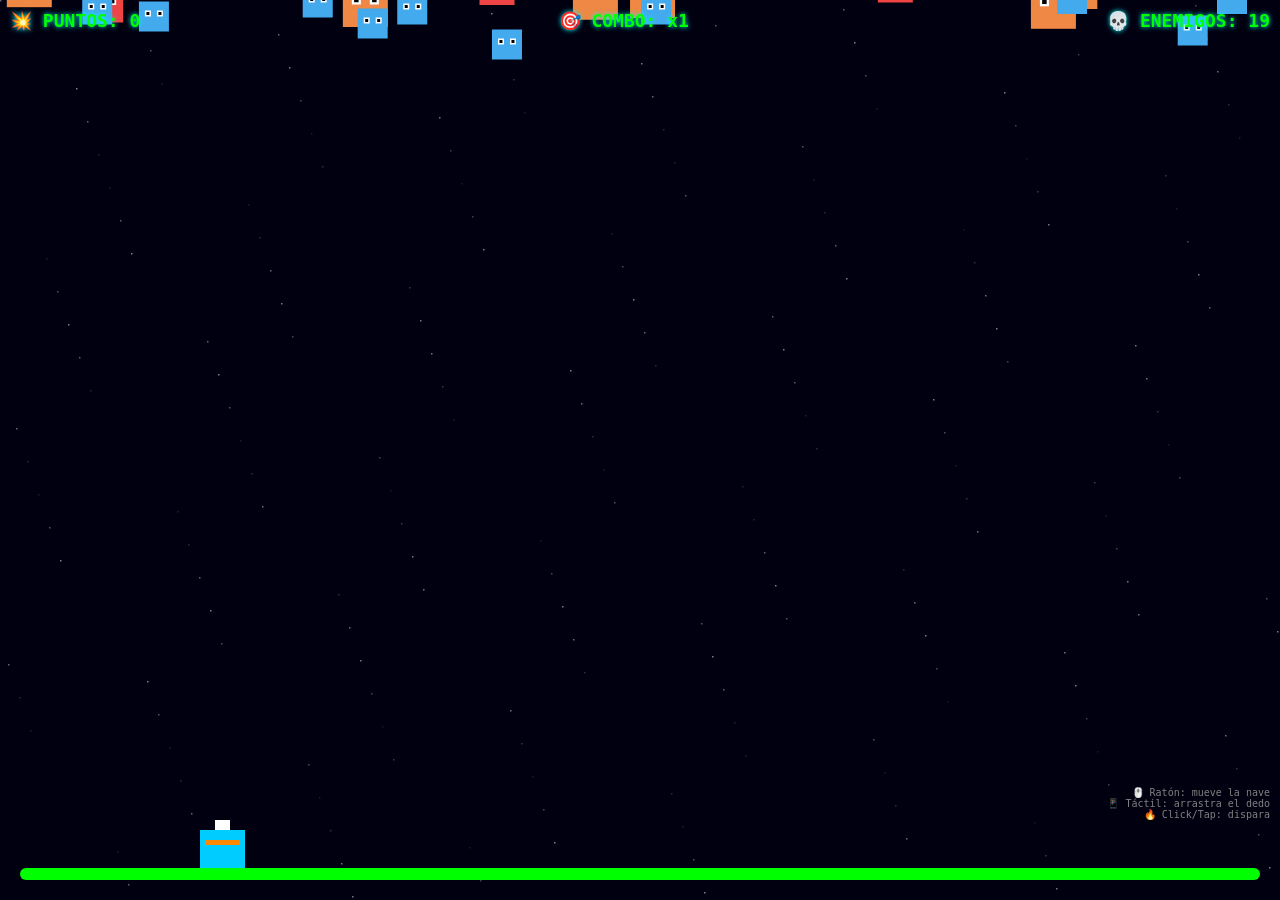
==== normal.html @ 7bb1ff4d "Update normal.html Versión mejorada con mejores enemigos." ====
<!—  Normal y good —>

<!DOCTYPE html>
<html>
<head>
<meta charset="UTF-8">
<meta name="viewport" content="width=device-width, initial-scale=1.0, user-scalable=no">
<title>✨ NAVE ESPACIAL - Single Player ✨</title>
<style>
* { margin: 0; padding: 0; box-sizing: border-box; touch-action: none; }
body { background: black; overflow: hidden; height: 100vh; font-family: monospace; }
canvas { display: block; background: #001; width: 100%; height: 100%; }
#ui {
    position: absolute;
    top: 10px;
    left: 10px;
    right: 10px;
    display: flex;
    justify-content: space-between;
    color: lime;
    font-size: 18px;
    font-weight: bold;
    text-shadow: 0 0 5px cyan;
    pointer-events: none;
    z-index: 10;
}
#healthBar {
    position: absolute;
    bottom: 20px;
    left: 20px;
    right: 20px;
    height: 12px;
    background: #300;
    border-radius: 10px;
    overflow: hidden;
}
#healthFill {
    width: 100%;
    height: 100%;
    background: #0f0;
    transition: width 0.2s;
}
#gameOver {
    position: absolute;
    top: 50%;
    left: 50%;
    transform: translate(-50%, -50%);
    background: rgba(0,0,0,0.9);
    color: white;
    padding: 30px;
    border-radius: 20px;
    text-align: center;
    display: none;
    z-index: 20;
    border: 2px solid cyan;
}
#restartBtn {
    margin-top: 20px;
    padding: 10px 30px;
    font-size: 20px;
    background: cyan;
    border: none;
    border-radius: 10px;
    font-weight: bold;
}
#controlsHint {
    position: absolute;
    bottom: 80px;
    right: 10px;
    color: gray;
    font-size: 10px;
    text-align: right;
}
@media (max-width: 600px) {
    #ui { font-size: 14px; }
}
</style>
</head>
<body>
<canvas id="canvas"></canvas>
<div id="ui">
    <span>💥 PUNTOS: <span id="score">0</span></span>
    <span>🎯 COMBO: x<span id="combo">1</span></span>
    <span>💀 ENEMIGOS: <span id="enemyCount">0</span></span>
</div>
<div id="healthBar"><div id="healthFill"></div></div>
<div id="controlsHint">
    🖱️ Ratón: mueve la nave<br>
    📱 Táctil: arrastra el dedo<br>
    🔥 Click/Tap: dispara
</div>
<div id="gameOver">
    <h2>💀 GAME OVER 💀</h2>
    <p>Puntuación final: <span id="finalScore">0</span></p>
    <button id="restartBtn">🔄 REINICIAR</button>
</div>

<script>
const canvas = document.getElementById('canvas');
const ctx = canvas.getContext('2d');

// ========== CONFIGURACIÓN ==========
let width, height;
let score = 0;
let combo = 1;
let comboTimeout = null;
let gameRunning = true;

// Nave
let player = {
    x: 200,
    width: 45,
    height: 45,
    lives: 5,
    invincibleFrames: 0,
    shootCooldown: 0
};

// Entidades
let enemies = [];
let bullets = [];
let particles = [];

// ========== FUNCIONES ÚTILES ==========
function resize() {
    width = canvas.width = window.innerWidth;
    height = canvas.height = window.innerHeight;
    player.x = Math.min(Math.max(player.x, 20), width - player.width - 20);
}
window.addEventListener('resize', resize);

// Movimiento táctil/mouse
let isDragging = false;

function handleMove(clientX) {
    if (!gameRunning) return;
    const rect = canvas.getBoundingClientRect();
    let newX = clientX - rect.left - player.width/2;
    newX = Math.min(Math.max(newX, 10), width - player.width - 10);
    player.x = newX;
}

canvas.addEventListener('mousemove', (e) => {
    if (isDragging || e.buttons === 1) handleMove(e.clientX);
});
canvas.addEventListener('mousedown', (e) => {
    isDragging = true;
    handleMove(e.clientX);
    shoot();
});
window.addEventListener('mouseup', () => isDragging = false);

canvas.addEventListener('touchmove', (e) => {
    e.preventDefault();
    handleMove(e.touches[0].clientX);
    shoot();
});
canvas.addEventListener('touchstart', (e) => {
    e.preventDefault();
    handleMove(e.touches[0].clientX);
    shoot();
});

// Disparo
function shoot() {
    if (!gameRunning) return;
    if (player.shootCooldown > 0) return;
    
    for (let i = 0; i < 3; i++) {
        bullets.push({
            x: player.x + player.width/2 - 3,
            y: height - 70,
            width: 6,
            height: 15
        });
    }
    
    player.shootCooldown = 10;
    createParticles(player.x + player.width/2, height - 65, '#ff0', 5);
}

// Teclado
document.addEventListener('keydown', (e) => {
    if (e.code === 'Space' || e.code === 'ArrowUp') {
        e.preventDefault();
        shoot();
    }
    if (e.code === 'ArrowLeft') handleMove(player.x + player.width/2 - 30);
    if (e.code === 'ArrowRight') handleMove(player.x + player.width/2 + 30);
});

// Partículas
function createParticles(x, y, color, count) {
    for(let i = 0; i < count; i++) {
        particles.push({
            x, y,
            vx: (Math.random() - 0.5) * 6,
            vy: (Math.random() - 0.5) * 6 - 2,
            life: 20,
            color: color
        });
    }
}

// ========== ENEMIGOS ==========
function spawnEnemy() {
    if (!gameRunning) return;
    if (enemies.length > 60) return;  // Límite para no colapsar
    
    const types = [
        { color: '#e44', health: 1, points: 10, size: 35, speedY: 2.5, name: 'normal' },
        { color: '#e84', health: 2, points: 25, size: 45, speedY: 1.8, name: 'tanque' },
        { color: '#4ae', health: 1, points: 15, size: 30, speedY: 3.5, name: 'rápido' },
        { color: '#f4f', health: 3, points: 50, size: 50, speedY: 1.2, name: 'jefe' }
    ];
    const type = types[Math.floor(Math.random() * (score < 500 ? 3 : 4))];
    
    enemies.push({
        x: Math.random() * (width - type.size),
        y: -type.size,
        width: type.size,
        height: type.size,
        health: type.health,
        maxHealth: type.health,
        points: type.points,
        color: type.color,
        speedY: Math.min(type.speedY + (score / 2000), 12),
        speedX: (Math.random() - 0.5) * 1.5,
        type: type.name
    });
}

// ========== ACTUALIZAR LÓGICA ==========
function update() {
    if (!gameRunning) return;
    
    if (player.shootCooldown > 0) player.shootCooldown--;
    if (player.invincibleFrames > 0) player.invincibleFrames--;
    
    setInterval(() => {
        spawnEnemy();
    }, 1000);
    
    // Mover balas
    for(let i = 0; i < bullets.length; i++) {
        bullets[i].y -= 8;
        if (bullets[i].y + bullets[i].height < 0 || bullets[i].y > height) {
            bullets.splice(i,1);
            i--;
        }
    }
    
    // Mover enemigos y colisiones con nave
    for(let i = 0; i < enemies.length; i++) {
        const e = enemies[i];
        e.x += e.speedX;
        e.y += e.speedY;
        
        if (e.x < 0 || e.x + e.width > width) e.speedX *= -1;
        
        // Fuera de pantalla (pierde vida)
        if (e.y + e.height > height + 100) {
            enemies.splice(i,1);
            if (player.invincibleFrames === 0 && gameRunning) {
                player.lives--;
                updateHealthBar();
                player.invincibleFrames = 40;
                createParticles(player.x + player.width/2, height - 50, '#f00', 15);
                if (player.lives <= 0) gameOver();
            }
            i--;
            continue;
        }
        
        // Colisión con nave
        if (player.invincibleFrames === 0 && 
            e.x < player.x + player.width &&
            e.x + e.width > player.x &&
            e.y + e.height > height - 70 &&
            e.y < height - 25) {
            
            player.lives--;
            updateHealthBar();
            player.invincibleFrames = 40;
            createParticles(player.x + player.width/2, height - 50, '#f00', 15);
            
            e.health--;
            if (e.health <= 0) {
                addScore(e.points);
                createParticles(e.x + e.width/2, e.y + e.height/2, e.color, 20);
                
                // Los enemigos normales y jefes pueden generar minis (pero con límite)
                if (e.type !== 'mini' && enemies.length < 80) {
                    for (let m = 0; m < 2; m++) {
                        enemies.push({
                            x: e.x + (Math.random() - 0.5) * 20,
                            y: e.y,
                            width: e.width * 0.6,
                            height: e.height * 0.6,
                            health: 1,
                            points: Math.floor(e.points * 0.3),
                            color: e.color,
                            speedY: e.speedY * 1.2,
                            speedX: (Math.random() - 0.5) * 2,
                            type: 'mini'
                        });
                    }
                }
                enemies.splice(i,1);
                i--;
            }
            
            if (player.lives <= 0) gameOver();
        }
    }
    
    // Colisiones balas vs enemigos
    for(let i = 0; i < bullets.length; i++) {
        const b = bullets[i];
        for(let j = 0; j < enemies.length; j++) {
            const e = enemies[j];
            if (b.x < e.x + e.width && b.x + b.width > e.x &&
                b.y < e.y + e.height && b.y + b.height > e.y) {
                
                bullets.splice(i,1);
                e.health--;
                
                if (e.health <= 0) {
                    addScore(e.points);
                    createParticles(e.x + e.width/2, e.y + e.height/2, e.color, 15);
                    enemies.splice(j,1);
                } else {
                    createParticles(b.x, b.y, '#ffa', 3);
                }
                i--;
                break;
            }
        }
    }
    
    // Actualizar partículas
    for(let i = 0; i < particles.length; i++) {
        particles[i].x += particles[i].vx;
        particles[i].y += particles[i].vy;
        particles[i].life--;
        if (particles[i].life <= 0) particles.splice(i,1);
    }
}

// Sistema de combo
function addScore(points) {
    if (comboTimeout) clearTimeout(comboTimeout);
    
    const comboBonus = combo;
    const totalGain = points * comboBonus;
    score += totalGain;
    document.getElementById('score').innerText = score;
    
    combo++;
    document.getElementById('combo').innerText = combo;
    
    showFloatingText(`+${totalGain} (x${comboBonus})`, player.x + player.width/2, height - 90);
    
    comboTimeout = setTimeout(() => {
        combo = 1;
        document.getElementById('combo').innerText = combo;
    }, 2000);
}

function showFloatingText(text, x, y) {
    const div = document.createElement('div');
    div.innerText = text;
    div.style.position = 'absolute';
    div.style.left = x + 'px';
    div.style.top = y + 'px';
    div.style.color = '#ff0';
    div.style.fontWeight = 'bold';
    div.style.fontSize = '20px';
    div.style.fontFamily = 'monospace';
    div.style.pointerEvents = 'none';
    div.style.zIndex = 100;
    div.style.textShadow = '0 0 3px black';
    document.body.appendChild(div);
    setTimeout(() => div.remove(), 800);
}

function updateHealthBar() {
    const percent = Math.max(0, (player.lives / 5) * 100);
    document.getElementById('healthFill').style.width = percent + '%';
    if (percent < 30) document.getElementById('healthFill').style.backgroundColor = '#f00';
    else if (percent < 60) document.getElementById('healthFill').style.backgroundColor = '#ff0';
    else document.getElementById('healthFill').style.backgroundColor = '#0f0';
}

function gameOver() {
    gameRunning = false;
    document.getElementById('finalScore').innerText = score;
    document.getElementById('gameOver').style.display = 'block';
}

function restart() {
    score = 0;
    combo = 1;
    player.lives = 5;
    player.invincibleFrames = 0;
    player.x = width/2;
    enemies = [];
    bullets = [];
    particles = [];
    gameRunning = true;
    document.getElementById('score').innerText = '0';
    document.getElementById('combo').innerText = '1';
    document.getElementById('gameOver').style.display = 'none';
    updateHealthBar();
}

// ========== DIBUJADO ==========
function draw() {
    ctx.clearRect(0, 0, width, height);
    
    // Estrellas
    for(let i = 0; i < 200; i++) {
        ctx.fillStyle = `rgba(255,255,255,${0.3 + Math.sin(Date.now() * 0.001 + i) * 0.2})`;
        ctx.fillRect((i * 131) % width, (i * 253) % height, 1.5, 1.5);
    }
    
    bullets.forEach(b => {
        ctx.fillStyle = '#ff4';
        ctx.shadowBlur = 8;
        ctx.fillRect(b.x, b.y, b.width, b.height);
    });
    
    enemies.forEach(e => {
        ctx.fillStyle = e.color;
        ctx.shadowBlur = 5;
        ctx.fillRect(e.x, e.y, e.width, e.height);
        if (e.health > 1) {
            ctx.fillStyle = '#f00';
            ctx.fillRect(e.x, e.y - 8, e.width, 4);
            ctx.fillStyle = '#0f0';
            ctx.fillRect(e.x, e.y - 8, e.width * (e.health / e.maxHealth), 4);
        }
        ctx.fillStyle = '#fff';
        ctx.fillRect(e.x + e.width*0.2, e.y + e.height*0.3, e.width*0.2, e.height*0.2);
        ctx.fillRect(e.x + e.width*0.6, e.y + e.height*0.3, e.width*0.2, e.height*0.2);
        ctx.fillStyle = '#000';
        ctx.fillRect(e.x + e.width*0.25, e.y + e.height*0.35, e.width*0.1, e.height*0.1);
        ctx.fillRect(e.x + e.width*0.65, e.y + e.height*0.35, e.width*0.1, e.height*0.1);
    });
    
    if (player.invincibleFrames % 6 < 3 || player.invincibleFrames === 0) {
        ctx.fillStyle = '#0cf';
        ctx.shadowBlur = 10;
        ctx.fillRect(player.x, height - 70, player.width, player.height);
        ctx.fillStyle = '#fff';
        ctx.fillRect(player.x + 15, height - 80, 15, 10);
        ctx.fillStyle = '#f80';
        ctx.fillRect(player.x + 5, height - 60, 35, 5);
    }
    
    particles.forEach(p => {
        ctx.fillStyle = p.color;
        ctx.fillRect(p.x, p.y, 3, 3);
    });
    
    ctx.shadowBlur = 0;
    document.getElementById('enemyCount').innerText = enemies.length;
    requestAnimationFrame(draw);
}

resize();
setInterval(() => { if(gameRunning) update(); }, 1000/60);
draw();
document.getElementById('restartBtn').addEventListener('click', restart);
</script>
</body>
</html>
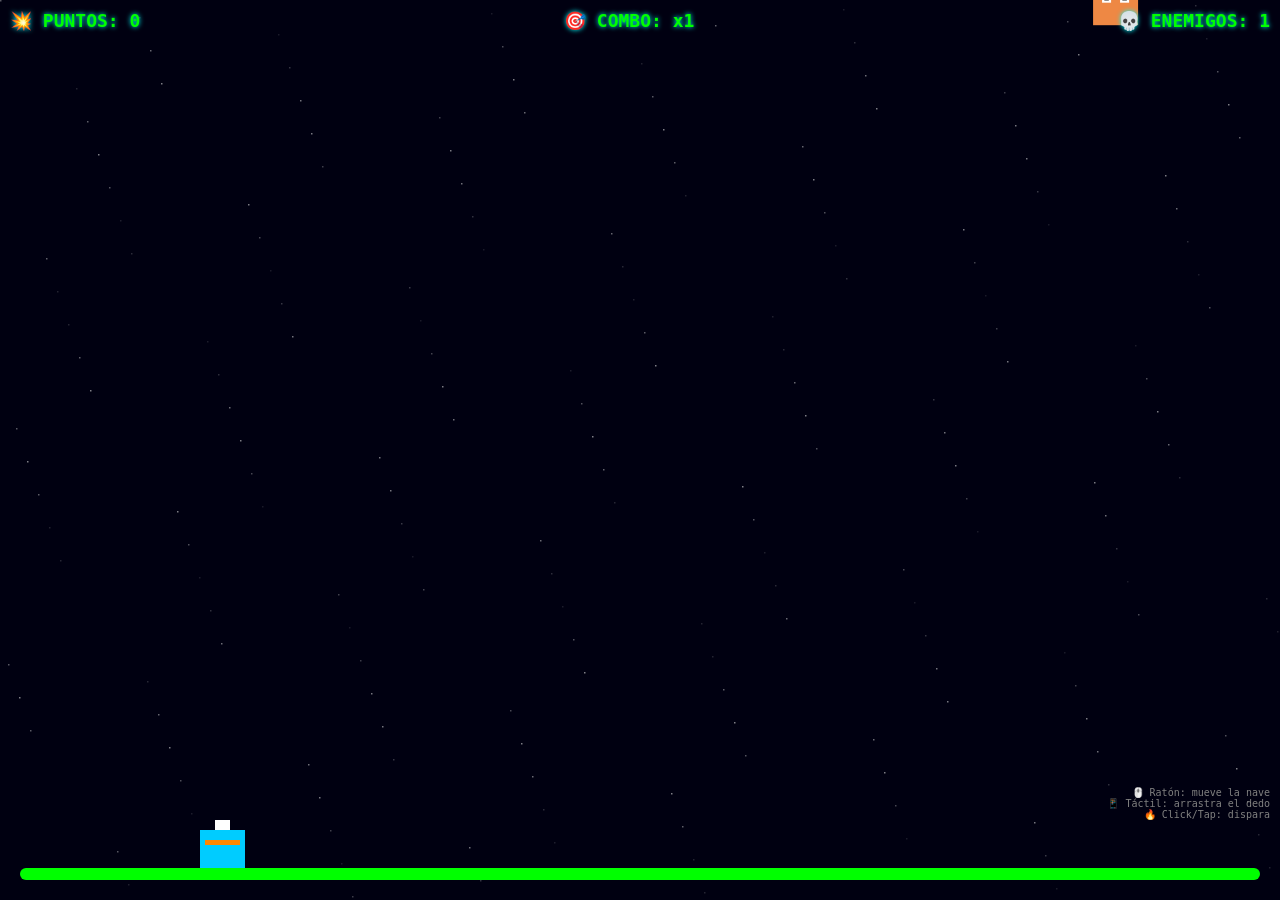
==== commit dc8235f5: "Update normal.html Versión mejorada de los enemigos: V-1.2" ====
--- a/normal.html
+++ b/normal.html
@@ -1,3 +1,4 @@
+<!-- 2D game -->
 <!—  Normal y good —>
 
 <!DOCTYPE html>
@@ -230,16 +231,18 @@
     });
 }
 
+// === Mejora de enemigos: ===
+
+setInterval(() => {
+        spawnEnemy();
+    }, 1000);
+
 // ========== ACTUALIZAR LÓGICA ==========
 function update() {
     if (!gameRunning) return;
     
     if (player.shootCooldown > 0) player.shootCooldown--;
     if (player.invincibleFrames > 0) player.invincibleFrames--;
-    
-    setInterval(() => {
-        spawnEnemy();
-    }, 1000);
     
     // Mover balas
     for(let i = 0; i < bullets.length; i++) {
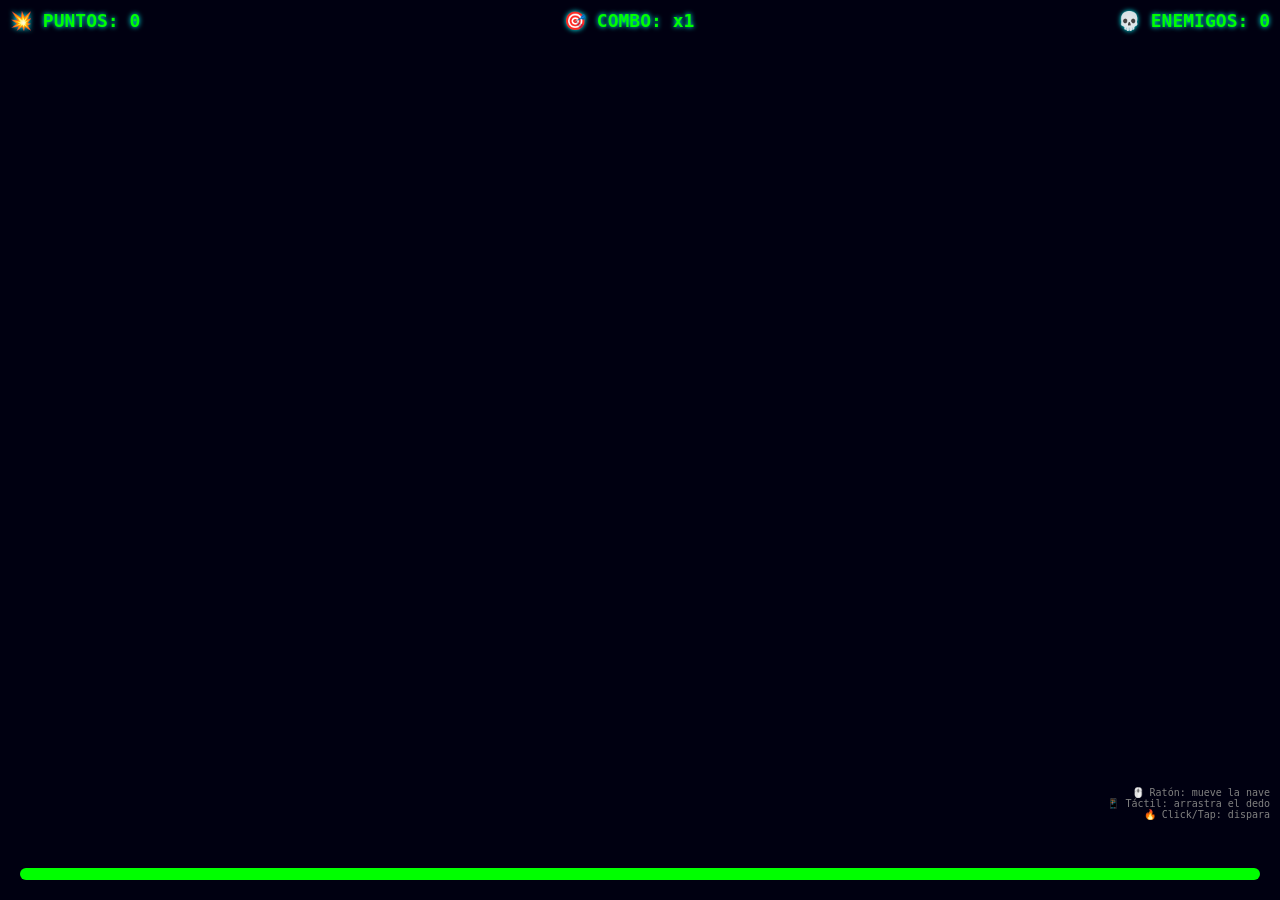
==== commit 360d4602: "Update normal.html Cambio de la velocidad. V-1.3" ====
--- a/normal.html
+++ b/normal.html
@@ -235,7 +235,7 @@
 
 setInterval(() => {
         spawnEnemy();
-    }, 1000);
+    }, 1000 - enemies[i].speedY);
 
 // ========== ACTUALIZAR LÓGICA ==========
 function update() {
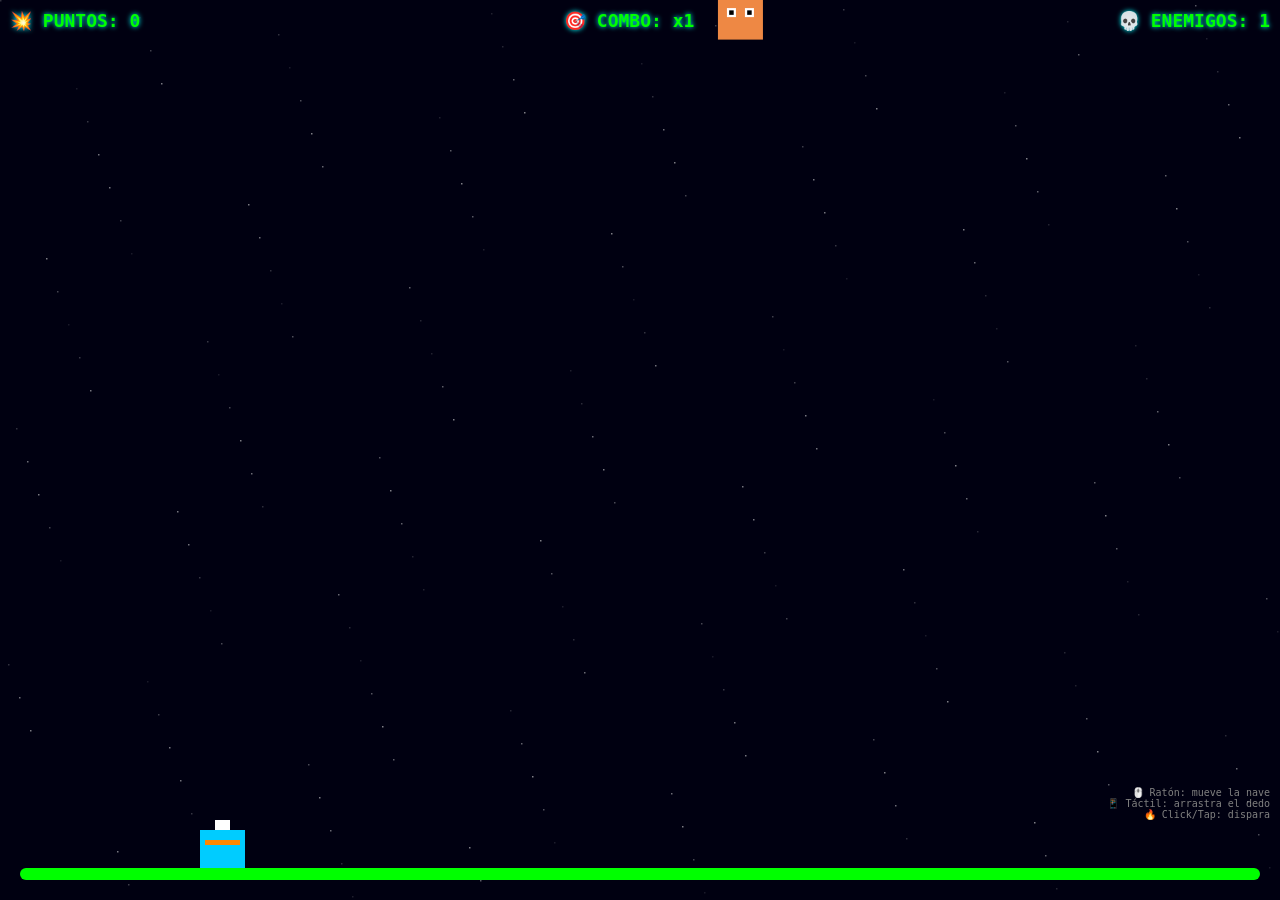
==== commit 3847d423: "Update normal.html Ya. Ahora si porque quité enemies[i] que en realidad no existe al principio. V-1." ====
--- a/normal.html
+++ b/normal.html
@@ -232,14 +232,22 @@
 }
 
 // === Mejora de enemigos: ===
+let intervalAparence = 1000 - score;
 
 setInterval(() => {
         spawnEnemy();
-    }, 1000 - enemies[i].speedY);
+    }, intervalAparence);
 
 // ========== ACTUALIZAR LÓGICA ==========
 function update() {
     if (!gameRunning) return;
+    
+    // Actualización de el intervalo de aparición de enemigos
+    if (intervalAparence < 10) {
+        intervalAparence = 10;
+    } else {
+        intervalAparence ++;
+    }
     
     if (player.shootCooldown > 0) player.shootCooldown--;
     if (player.invincibleFrames > 0) player.invincibleFrames--;
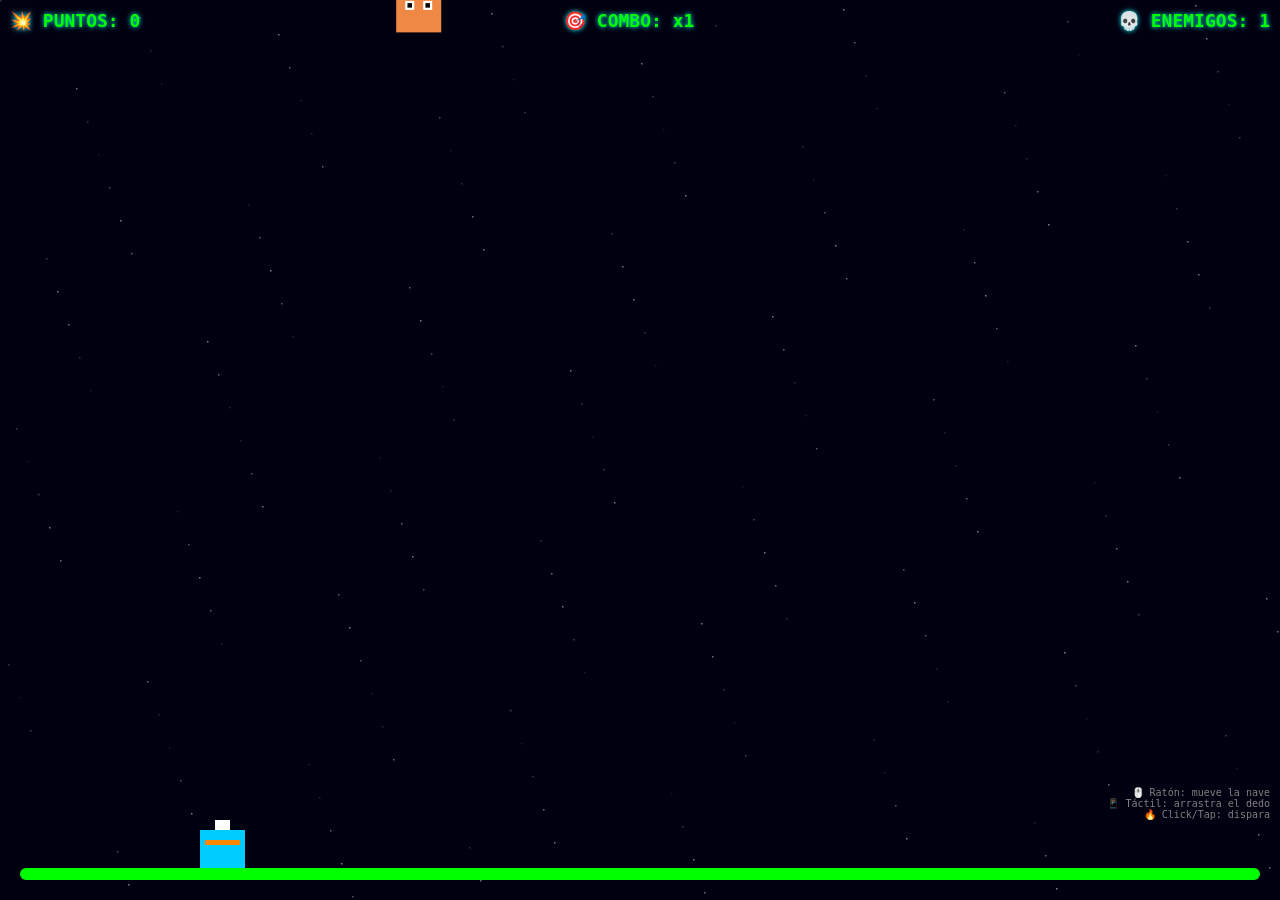
==== commit 937d3e38: "Update normal.html Ahora agregué Math.random() * score para que se actualice mejor. V-1.5" ====
--- a/normal.html
+++ b/normal.html
@@ -246,7 +246,7 @@
     if (intervalAparence < 10) {
         intervalAparence = 10;
     } else {
-        intervalAparence ++;
+        intervalAparence -= Math.random() * score;
     }
     
     if (player.shootCooldown > 0) player.shootCooldown--;
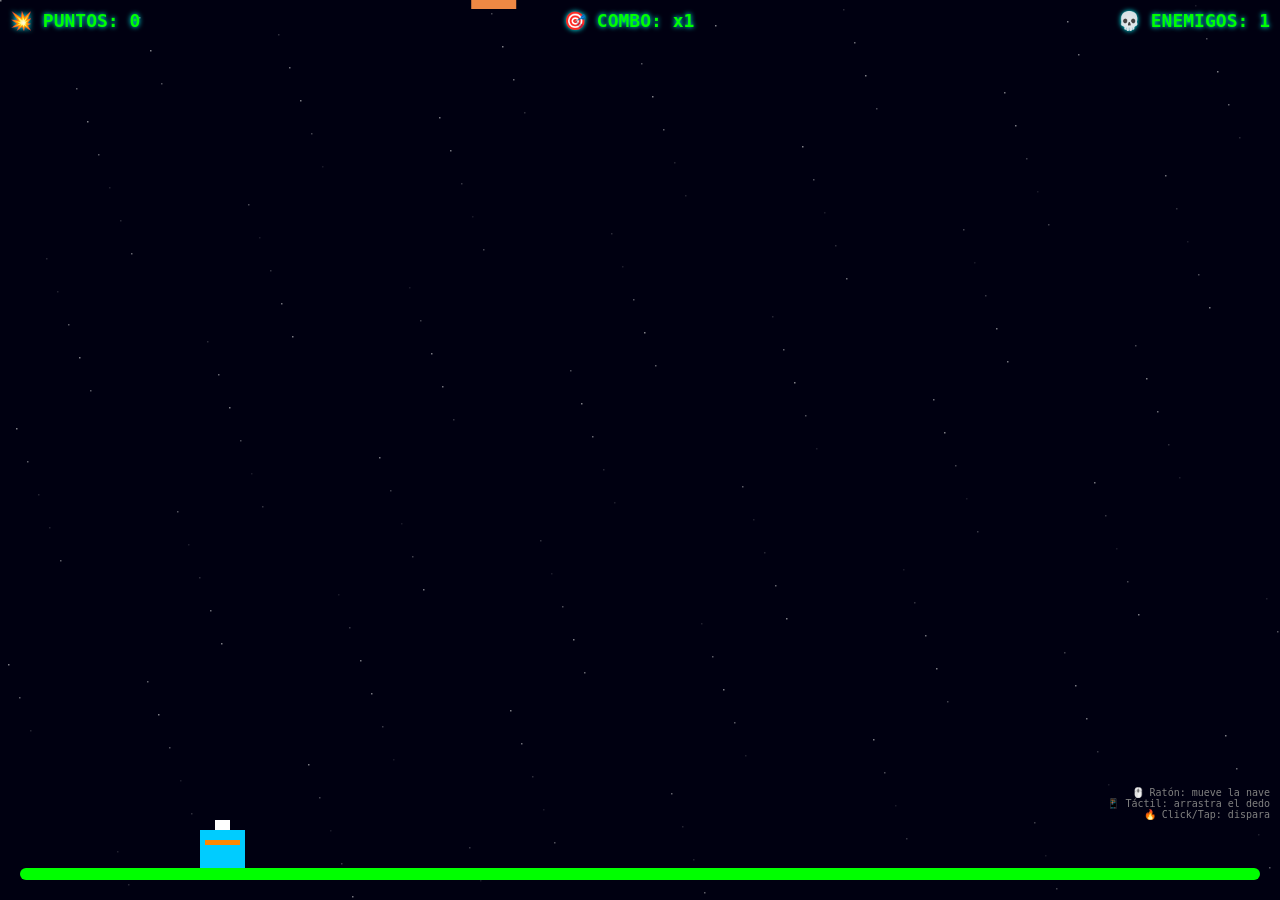
==== commit 46888985: "Update normal.html V-1.6" ====
--- a/normal.html
+++ b/normal.html
@@ -231,23 +231,28 @@
     });
 }
 
-// === Mejora de enemigos: ===
-let intervalAparence = 1000 - score;
-
-setInterval(() => {
+// ========== SPAWN DE ENEMIGOS (DINÁMICO) ==========
+let spawnTimer = 0;
+let spawnDelay = 60; // frames iniciales (~1 segundo a 60fps)
+
+function updateSpawner() {
+    if (!gameRunning) return;
+    spawnTimer++;
+    if (spawnTimer >= spawnDelay) {
         spawnEnemy();
-    }, intervalAparence);
+        spawnTimer = 0;
+        // Aumenta dificultad: mínimo 15 frames (0.25s)
+        if (spawnDelay > 15) {
+            spawnDelay = Math.max(15, 60 - Math.floor(score / 200));
+        }
+    }
+}
 
 // ========== ACTUALIZAR LÓGICA ==========
 function update() {
     if (!gameRunning) return;
     
-    // Actualización de el intervalo de aparición de enemigos
-    if (intervalAparence < 10) {
-        intervalAparence = 10;
-    } else {
-        intervalAparence -= Math.random() * score;
-    }
+    updateSpawner();
     
     if (player.shootCooldown > 0) player.shootCooldown--;
     if (player.invincibleFrames > 0) player.invincibleFrames--;
